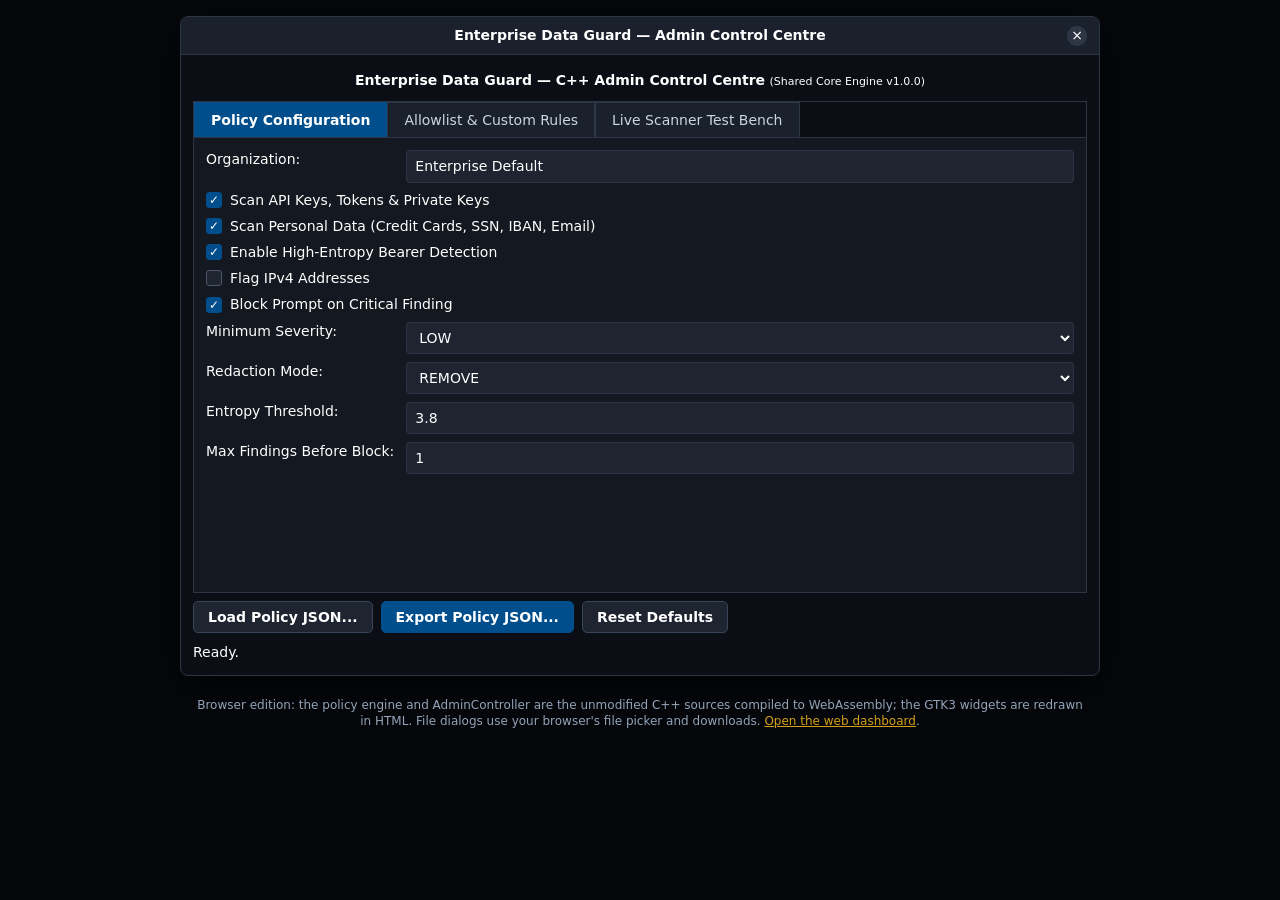
==== demos/data-guard-admin/index.html @ 3996b808 "Single-column layout, uncropped images, hero/header links, CTA, and filter fix" ====
<!doctype html>
<html lang="en"><head><meta charset="utf-8"><meta name="viewport" content="width=device-width,initial-scale=1">
<title>Enterprise Data Guard - Admin Control Centre</title>
<link rel="stylesheet" href="admin.css"></head>
<body>
<div class="desk">
<div class="window" id="window">
  <div class="titlebar"><span class="wm"></span><span class="title">Enterprise Data Guard — Admin Control Centre</span><span class="wm close">×</span></div>
  <div class="root">
    <div class="header"><b>Enterprise Data Guard — C++ Admin Control Centre</b> <small>(Shared Core Engine v1.0.0)</small></div>
    <div class="notebook">
      <div class="tabs" role="tablist">
        <button class="tab checked" role="tab" data-page="p0">Policy Configuration</button>
        <button class="tab" role="tab" data-page="p1">Allowlist &amp; Custom Rules</button>
        <button class="tab" role="tab" data-page="p2">Live Scanner Test Bench</button>
      </div>
      <div class="stack">
        <section id="p0" class="page grid">
          <label class="gl r0">Organization:</label><input id="org" class="c1 r0" type="text">
          <label class="chk r1"><input id="secrets" type="checkbox"><span class="box"></span>Scan API Keys, Tokens &amp; Private Keys</label>
          <label class="chk r2"><input id="pii" type="checkbox"><span class="box"></span>Scan Personal Data (Credit Cards, SSN, IBAN, Email)</label>
          <label class="chk r3"><input id="entropy" type="checkbox"><span class="box"></span>Enable High-Entropy Bearer Detection</label>
          <label class="chk r4"><input id="ip" type="checkbox"><span class="box"></span>Flag IPv4 Addresses</label>
          <label class="chk r5"><input id="block" type="checkbox"><span class="box"></span>Block Prompt on Critical Finding</label>
          <label class="gl r6">Minimum Severity:</label><select id="minsev" class="c1 r6"><option>LOW</option><option>MEDIUM</option><option>HIGH</option><option>CRITICAL</option></select>
          <label class="gl r7">Redaction Mode:</label><select id="redact" class="c1 r7"><option>PLACEHOLDER</option><option>MASK</option><option>REMOVE</option></select>
          <label class="gl r8">Entropy Threshold:</label><input id="ethr" class="c1 r8" type="number" min="2" max="6" step="0.1">
          <label class="gl r9">Max Findings Before Block:</label><input id="maxf" class="c1 r9" type="number" min="0" max="100" step="1">
        </section>
        <section id="p1" class="page col" hidden>
          <div class="row"><input id="allowEntry" class="grow" placeholder="Allowlist token or email..."><button id="addAllow">Add Allowlist Entry</button></div>
          <textarea id="allowView" class="tv grow" readonly></textarea>
          <div class="row"><input id="ruleId" placeholder="Rule ID (e.g. CUST-1)"><input id="rulePat" class="grow" placeholder="Regex pattern..."><select id="ruleSev"><option>LOW</option><option>MEDIUM</option><option selected>HIGH</option><option>CRITICAL</option></select><button id="addRule">Add Custom Rule</button></div>
          <textarea id="ruleView" class="tv grow" readonly></textarea>
        </section>
        <section id="p2" class="page col" hidden>
          <textarea id="testIn" class="tv grow" spellcheck="false"></textarea>
          <button id="runScan" class="azure-primary">Run C++ Policy Scan</button>
          <textarea id="testOut" class="tv grow" readonly></textarea>
        </section>
      </div>
    </div>
    <div class="row actions"><button id="load">Load Policy JSON...</button><button id="save" class="azure-primary">Export Policy JSON...</button><button id="reset">Reset Defaults</button></div>
    <div id="status" class="status">Ready.</div>
  </div>
</div>
</div>
<div id="dialogWrap" class="dialogWrap" hidden><div class="dialog" role="dialog" aria-modal="true"><div class="titlebar"><span class="title" id="dlgTitle"></span></div><div class="dlgBody"><label>Name: <input id="dlgName" type="text"></label><p class="hint" id="dlgHint"></p><div class="row end"><button id="dlgCancel">Cancel</button><button id="dlgOk" class="azure-primary">Save</button></div></div></div></div>
<input id="fileIn" type="file" accept=".json,application/json" hidden>
<p class="foot">Browser edition: the policy engine and AdminController are the unmodified C++ sources compiled to WebAssembly; the GTK3 widgets are redrawn in HTML. File dialogs use your browser's file picker and downloads. <a href="../data-guard/index.html">Open the web dashboard</a>.</p>
<script src="admin_core.js"></script><script src="admin.js"></script>
</body></html>
---- demos/data-guard-admin/admin.css ----
/* Colours are the ones in ui_helpers.cpp applyThemeCss(); layout mirrors the GTK boxes/grids. */
*{box-sizing:border-box}
body{margin:0;background:#05070b;font:14px/1.3 Cantarell,"Segoe UI",system-ui,sans-serif;color:#fff}
.desk{padding:16px;display:flex;justify-content:center}
.window{width:920px;max-width:100%;height:660px;max-height:calc(100vh - 80px);min-height:560px;background:#0b0e14;border:1px solid #2e3646;border-radius:8px;box-shadow:0 12px 40px #000a;display:flex;flex-direction:column;overflow:hidden}
.titlebar{height:38px;background:#1a202c;display:flex;align-items:center;justify-content:center;position:relative;border-bottom:1px solid #2e3646;font-weight:700}
.titlebar .wm{position:absolute;right:12px;width:20px;height:20px;border-radius:50%;background:#2e3646;text-align:center;line-height:19px;font-weight:400}
.root{flex:1;display:flex;flex-direction:column;gap:8px;padding:12px;min-height:0}
.header{padding:4px 0;text-align:center}.header small{font-size:11px;font-weight:400}
.notebook{flex:1;display:flex;flex-direction:column;background:#141820;border:1px solid #2e3646;min-height:0}
.tabs{display:flex;background:#0b0e14;border-bottom:1px solid #2e3646}
.tab{background:#1a202c;color:#cbd5e1;padding:8px 16px;border:1px solid #2e3646;border-bottom:none;border-radius:0;font:inherit;cursor:pointer}
.tab.checked{background:#004e8c;color:#fff;font-weight:700;border-color:#004e8c}
.stack{flex:1;min-height:0;display:flex;flex-direction:column}
.page{flex:1;padding:12px;min-height:0}
.page[hidden]{display:none}
.grid{display:grid;grid-template-columns:max-content 1fr;grid-auto-rows:min-content;row-gap:8px;column-gap:12px;align-content:start}
.gl{grid-column:1}.c1{grid-column:2}.chk{grid-column:1 / span 2}
.col{display:flex;flex-direction:column;gap:8px}
.row{display:flex;gap:6px}.row.end{justify-content:flex-end}.actions{gap:8px}.grow{flex:1;min-height:0}
input[type=text],input:not([type]),input[type=number],select,textarea,.tv{background:#1e2430;color:#fff;border:1px solid #2e3646;border-radius:4px;padding:6px 8px;font:inherit}
input:focus,select:focus,textarea:focus{outline:none;border-color:#0063b1}
textarea.tv{resize:none;font-family:"DejaVu Sans Mono",ui-monospace,monospace;font-size:13px;width:100%}
select{padding:6px 28px 6px 8px}
button{background:#1e2430;color:#fff;border:1px solid #3a4559;border-radius:5px;padding:6px 14px;font:inherit;font-weight:600;cursor:pointer}
button:hover{background:#283040;border-color:#0063b1}
button.azure-primary{background:#004e8c;border-color:#004e8c}button.azure-primary:hover{background:#0063b1;border-color:#0078d4}
.chk{display:flex;align-items:center;gap:8px;cursor:pointer}.chk input{position:absolute;opacity:0}
.chk .box{width:16px;height:16px;background:#1e2430;border:1px solid #4a5568;border-radius:3px;display:inline-block;text-align:center;line-height:14px;font-size:12px}
.chk input:checked+.box{background:#004e8c;border-color:#004e8c}.chk input:checked+.box:after{content:"✓"}
.chk input:focus-visible+.box{outline:2px solid #0063b1}
.status{padding:2px 0;min-height:18px}
.dialogWrap{position:fixed;inset:0;background:#000a;display:flex;align-items:center;justify-content:center;z-index:9}
.dialogWrap[hidden]{display:none}.dialog{width:420px;max-width:92vw;background:#0b0e14;border:1px solid #2e3646;border-radius:8px;overflow:hidden}
.dlgBody{padding:14px;display:flex;flex-direction:column;gap:10px}.dlgBody label{display:flex;gap:8px;align-items:center}.dlgBody input{flex:1}.hint{margin:0;color:#cbd5e1;font-size:12px}
.foot{max-width:920px;margin:6px auto 20px;padding:0 16px;color:#94a3b8;font-size:12px;text-align:center}
@media(max-width:700px){.row{flex-wrap:wrap}.tabs{overflow:auto}}
.foot a{color:#d4a017}
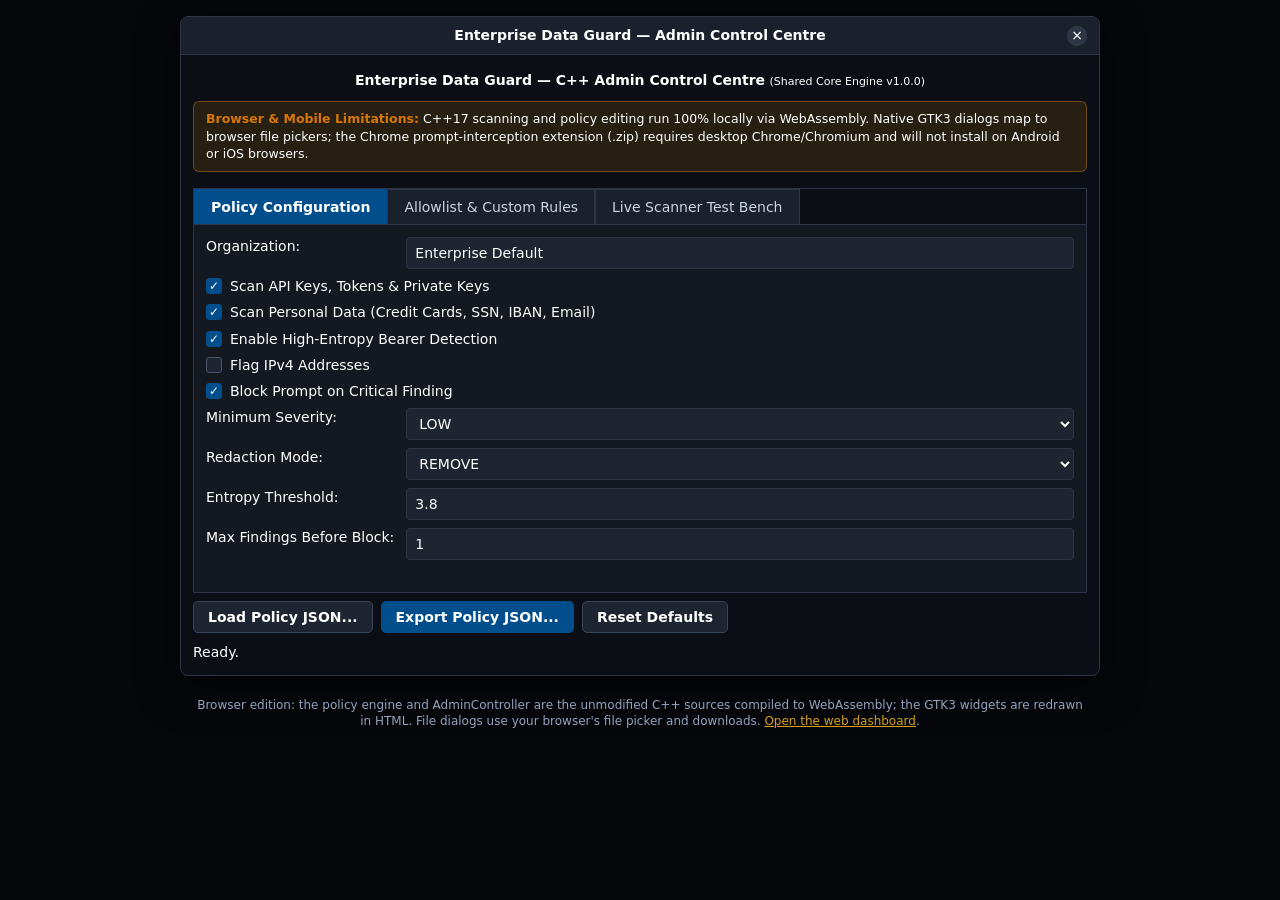
==== commit d5a18248: "Add light/dark theme toggle, pinned navbar, Ferrum screenshots, and standalone demo notices" ====
--- a/demos/data-guard-admin/index.html
+++ b/demos/data-guard-admin/index.html
@@ -8,6 +8,9 @@
   <div class="titlebar"><span class="wm"></span><span class="title">Enterprise Data Guard — Admin Control Centre</span><span class="wm close">×</span></div>
   <div class="root">
     <div class="header"><b>Enterprise Data Guard — C++ Admin Control Centre</b> <small>(Shared Core Engine v1.0.0)</small></div>
+    <div style="padding:8px 12px;margin-bottom:8px;background:rgba(245,158,11,0.12);border:1px solid rgba(245,158,11,0.35);border-radius:6px;font-size:12.5px;line-height:1.4;">
+      <strong style="color:#d97706;">Browser &amp; Mobile Limitations:</strong> C++17 scanning and policy editing run 100% locally via WebAssembly. Native GTK3 dialogs map to browser file pickers; the Chrome prompt-interception extension (.zip) requires desktop Chrome/Chromium and will not install on Android or iOS browsers.
+    </div>
     <div class="notebook">
       <div class="tabs" role="tablist">
         <button class="tab checked" role="tab" data-page="p0">Policy Configuration</button>
